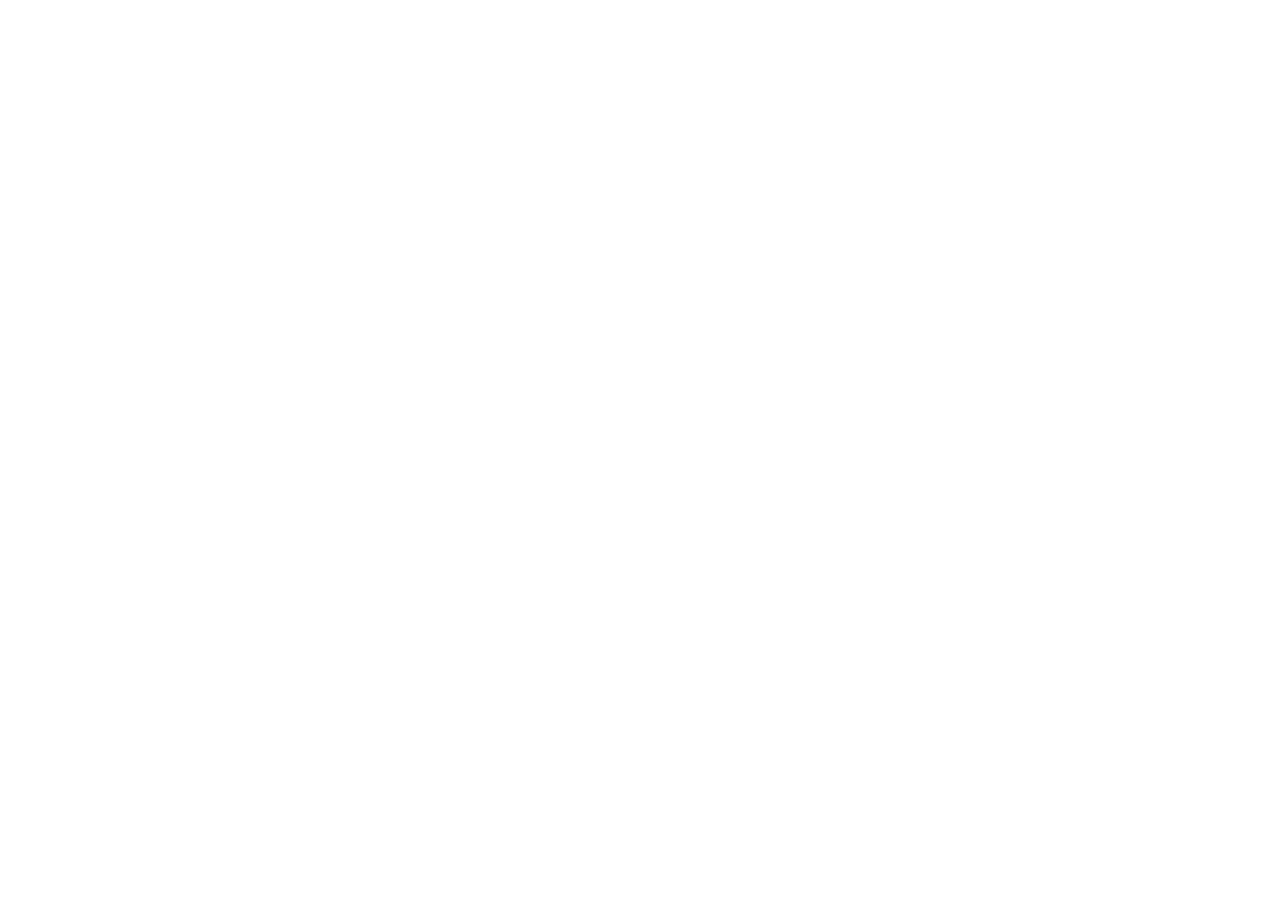
==== Index.html @ 6a3566c0 "Add files via upload" ====
<html>
<head>

           <meta charset="utf-8" />
           <meta name="description" content="Moderna Plataforma para Comercializacion de productos Agricolas" />
           <meta name="viewport" content="width=device-width, initial-sacle=1, user-scalable=yes" />
           <title>Hortoplataform: Comercializacion>/title>
           <link rel="stylesheet" type="text/css" href="Style/estilo_form_municipio.css" />
           <link rel="preconnect" href="https://fonts.gstatic.com">
           <link href="https://fonts.googleapis.com/css2?family=Open+sans:wght@300;600;800&display=swap" rel="stylesheet">
           <script src="https://kit.fontawesome.com/42ec7ee6fe.js" crossorigin="anonymous"></script>     
             
                      
                      
                      
                      
               </head>
           
          
           <body>
<div class="Contenedor">
           <div class="Cabecera">
                      <header>
                         <figure>
                            <img src="images/Logo.png"/>
                                </figure>
                                 

                      <h1 lass="cabecera_h1">Hortoplataform </h1>
                      <p lass="cabecera_frase"> Comercializacion de productos Agricolas</p>
                     <a href"" id="iconmenu" class="iconmenu"> <i class="fas fa-bars"> </i><a/>
 </header>
                              
       <nav class="nav">
                  <a class="nav_link" href="">Nosotros</a>
                  <a class="nav_link_palote" href="">Contactenos</a>
                  <a class="nav_link_Button" href="">Registrarme</a>                         
        </nav>        
                             
            <div class=   "galeria">              
             <div class="galeria_lienzo">
                        
              <input type ="radio" name="nav" class="elemento1" id="A"/>
              <input type="radio" name="nav" class="elemento2" id="B"/>
              <input type="radio" name="nav" class="elemento3" id="C"/>
            
                   <div class="galeria_contenedor">
                          <figure>
                                            
                                     <img src="Images/Imagen1.png" width="600px" />
                              </figure>
                              <figure>
                                     <img src="Images/Imagen2.png" width="600px" />
                              </figure>
                              <figure>
                                      <img src="Images/Imagen3.png" width="600px" />
                              </figure>
                        </div>
                              
                        </div>
                                 
                     </div>
                        
                        <div class="controles">
                                   <label for="A"> </label>
                                   <label for="B"> </label>
                                   <label for="C"> </label>
                       </div> 
                       
                      
                       <section class="tienda">
                                  
                  <article>
                             <figure><center> <img src="Images/Clientes.png"> </center></figure>
                             <h3> MODULO CLIENTES</h3>
                             <p>Los clientes a traves de este modulo podran realizar la consulta de productos, tiendas y hacer los pedidos. respectivos.</p>
                             
                       
                             <div></div>
                                  </article>
                                  
                                  
                      <article>
                                 <figure><center> <img src="Images/Tiendas.ong"></center></figure>
                                 <h3>MODULO TIENDAS</h3>
                                 <p>Los propietarios de las tiendas a traves de este odulo podran realizar la consulta de productos que ofrecen los comerciantes y hacer los pedidos respectivos.
                                   <br>
                                 </p>
                                 <div></div>
                                  </article>
                                  
                                  <article>
                                             <figure><center> <img src="Images/Agricultores.png"></center></figure>
                                             <h3>MODULO AGRICULTORES</h3>
                                             <P>Los Agricultores a traves de este modulo podran contactar a comerciantes y tenderos para ofrecer los productos. 
                                                 <br>
                                                        </p>
                                             <div></div>
                                  </article>
                                  
                                  
                                  <article>
                                             <figure><center><img src="Images/Transporte.png"></center></figure>
                                             <h3>MODULO TRANSPORTE</h3>
                                             <p> A traves de este modulo se podra consultar acerca de las tarifas de transporte para el dezplazamiento de los productos.</p>
                                             
                                             
                                             <div></div>
                                            
                                  </article>
                                  
                                  
                                  
                                  <article>
                                             <figure><center><img src="Images/Comerciante.png"></center></figure>
                                             <h3>MODULO COMERCIANTES</h3>
                                             <p>Los comerciantes a traves de este modulo podran realizar la consulta de productos que ofrecen los agricultores y realizar pedidos. </p>
                                                  
                                             <div></div>
                                  </article>
                                  
                                  
                                  
                                  <article>
                                             <figure><center><img src="Images/Productos.png"></center></figure>
                                             <h3>MODULO PRODUCTOS</h3>
                                             <p>A traves de este modulo se podran consultar todos los productos, precio, y las tiendas que los ofrece.</p>
                                          
                                             <div></div>
                                  </article>
                                  
                                  
                                  
                                  <article>
                                             <figure><center><img src="Images/Municipios.png"></center></figure>
                                             <h3>MODULO MUNICIPIOS</h3>
                                             <p>A tarves de este modulo se podarn consultar todods los municipios que estan cubiertos por el sistema de informacion.</p>
                                          
                                         
                                  <div>
                                             
                                     <center>
                                     <button type="button" class="btn_municipios" onclick="window.open('https://Alejandroweb2021.github.io/Proyectoweb/Form_municipio.html')">INGRESAR AL MODULO
                                     </center>
                                                </button></div>
                                  </article>
                                  
                                  
                                  
                                  
                                  
                                  
                                  
                                  
                                  
                                  
                                  
                                  
                                  <article>
                                             <figure><center><img src="Images/Cultivos.png"></center></figure>
                                             <h3>MODULO CULTIVOS</h3>
                                             <p>A traves de este modulo se podran consultar todos los cultivos de productos Hortofruticolas de la Region.</p>
                                            
                                             <div></div>
                                             </article>
                                  
                                  
                                  <article>
                                             <figure><center><img src="Images/Tiempo de cosecha.png"></center></figure>
                                             <h3>MODULO TIEMPO DE COSECHA</h3>
                                             <p>A traves de este modulo se podran consultar los tiempos de cosecha para cada uno de los productos cultivados en la region.</p>                         
                                             <div></div>
                                  </article>
                                     
                                  
                                 </section>
                       
                                 <div class="espcio"></div>
                                 
                                 <div class="PiePagina">
                                           
                                            <footer>
                                                       <p class="NombreNegocio">Hortoplataform S.A</p>
                                                       <p class="direccion">Direccion: cra 00 # 00-00 </p>
                                                       <p>Telefono: 2610000</p>
                                                       <p>Horario de Atencion: Lunes a Viernes 7:00am a 5:00pm </p>
                                                       <p>Web: wwww.hortoplataform.com </p>
                                            </footer>
                       
                       
                       
                       
                       
                       
                       
                       
                       
                       
                       
                               
                                 </div>            
                                 
                                 
                                 
                                 
               </div>
                      
                      
                      
                      
                      
                      
                      
                      
                      
                      
                      
                      
                      
                      
                   
                      </body>
                      </html>
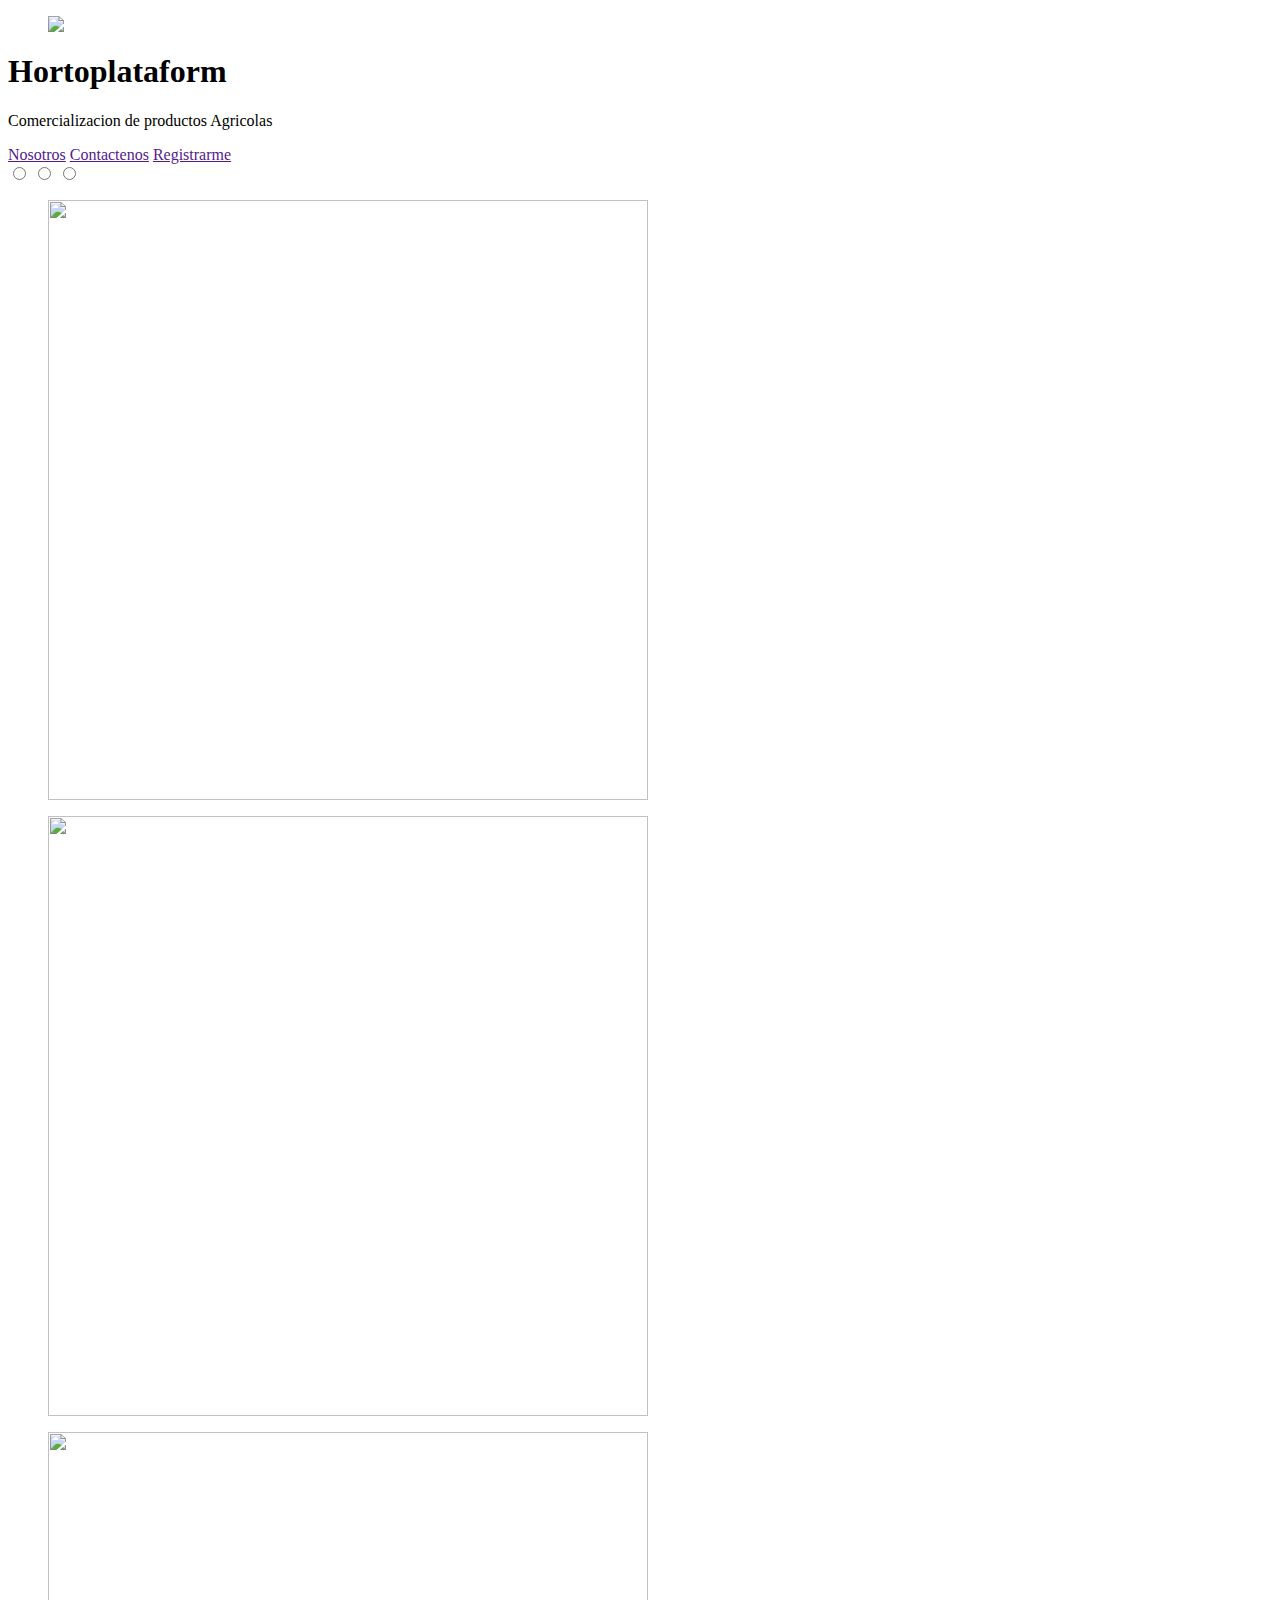
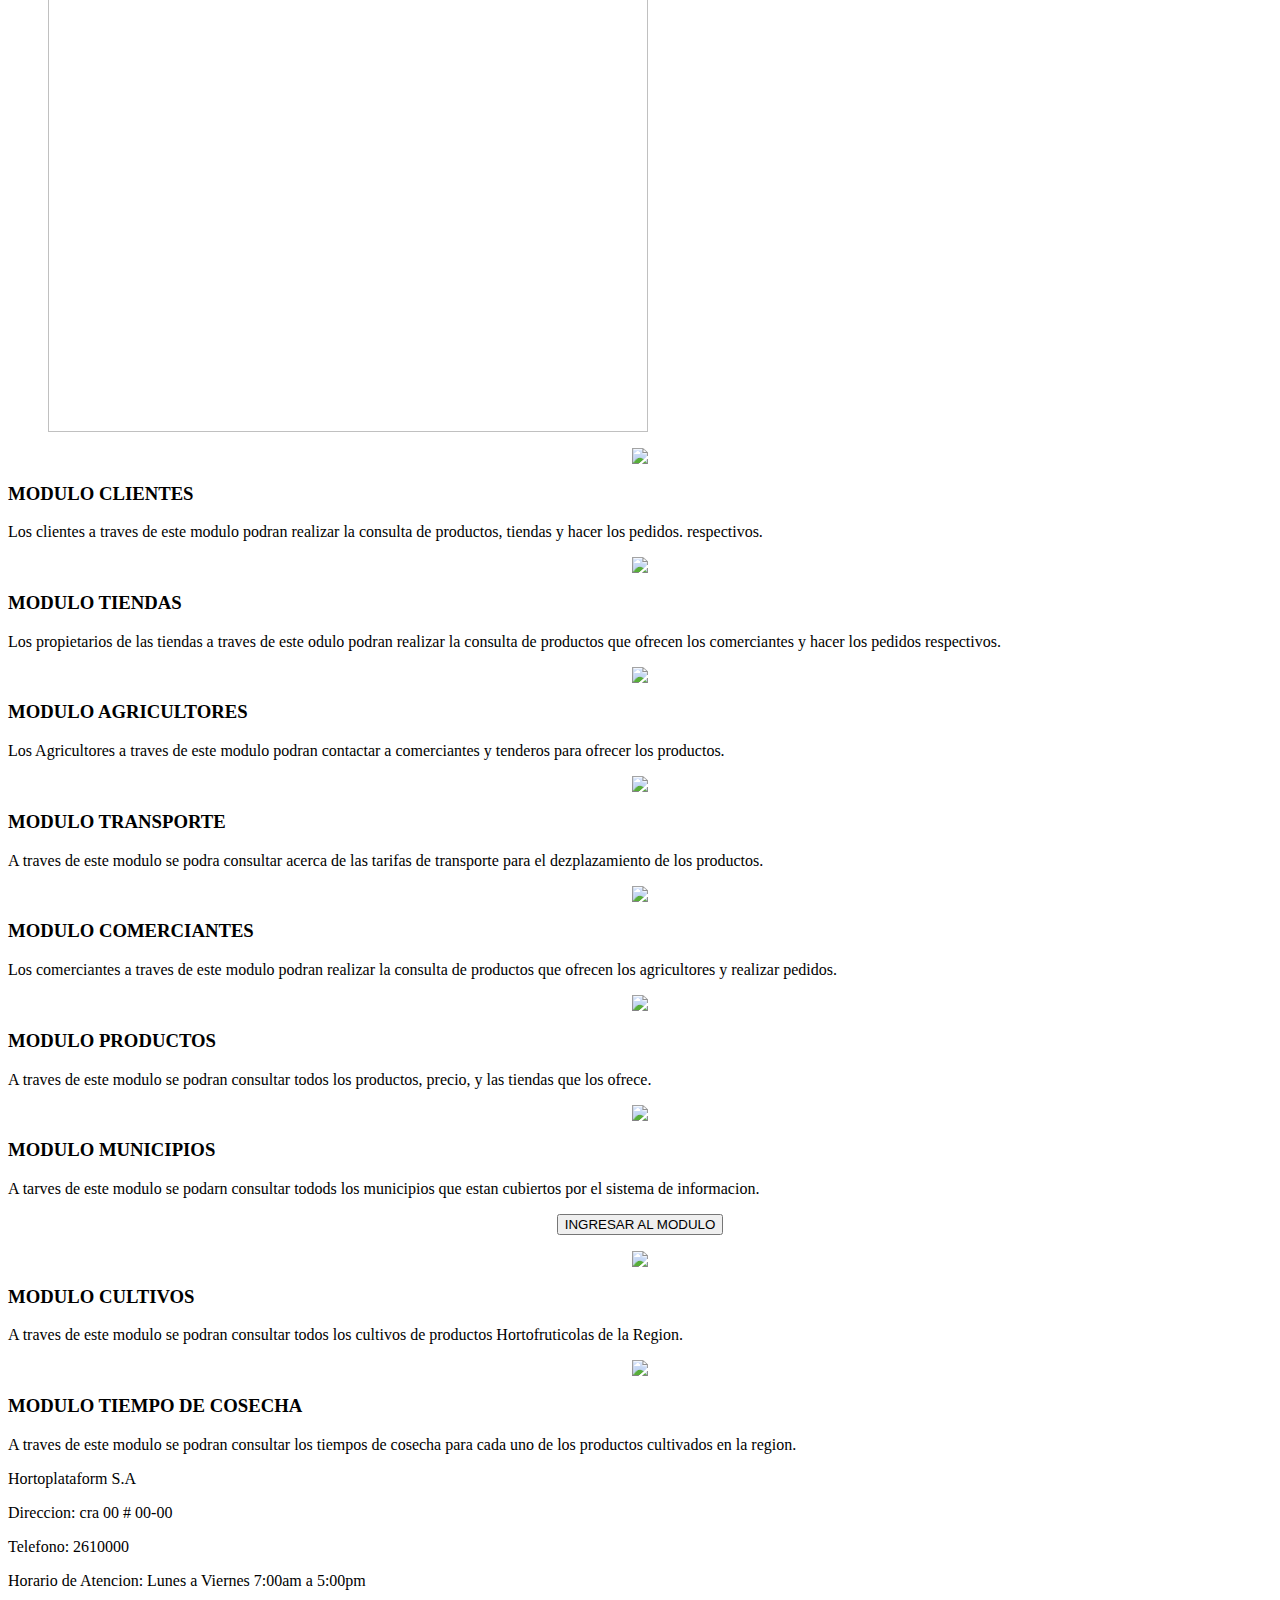
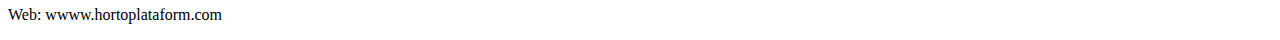
==== commit 3e5f9307: "Update Index.html" ====
--- a/Index.html
+++ b/Index.html
@@ -4,7 +4,7 @@
            <meta charset="utf-8" />
            <meta name="description" content="Moderna Plataforma para Comercializacion de productos Agricolas" />
            <meta name="viewport" content="width=device-width, initial-sacle=1, user-scalable=yes" />
-           <title>Hortoplataform: Comercializacion>/title>
+           <title>Hortoplataform: Comercializacion></title>
            <link rel="stylesheet" type="text/css" href="Style/estilo_form_municipio.css" />
            <link rel="preconnect" href="https://fonts.gstatic.com">
            <link href="https://fonts.googleapis.com/css2?family=Open+sans:wght@300;600;800&display=swap" rel="stylesheet">
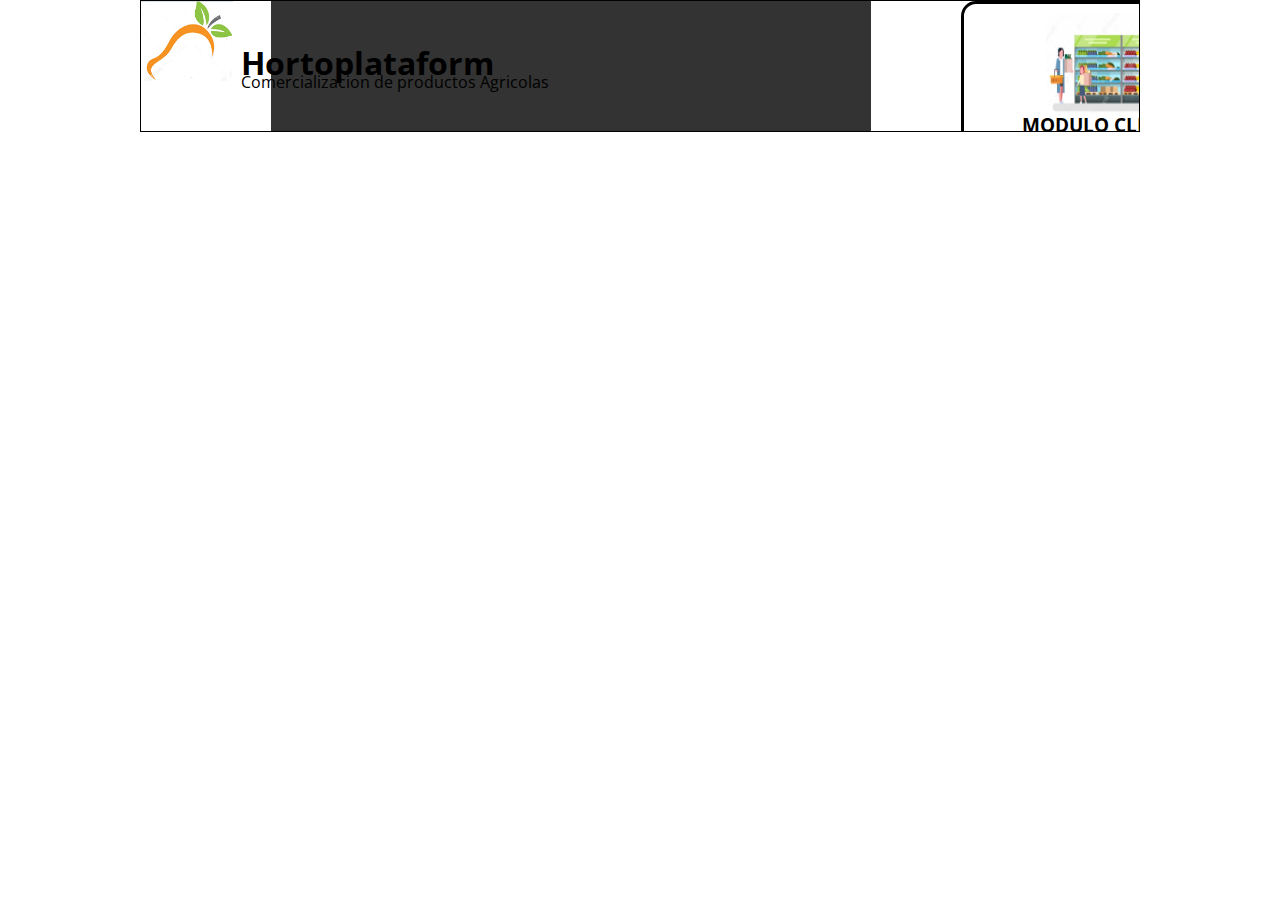
==== commit 8bca4b02: "Update Index.html" ====
--- a/Index.html
+++ b/Index.html
@@ -4,8 +4,8 @@
            <meta charset="utf-8" />
            <meta name="description" content="Moderna Plataforma para Comercializacion de productos Agricolas" />
            <meta name="viewport" content="width=device-width, initial-sacle=1, user-scalable=yes" />
-           <title>Hortoplataform: Comercializacion></title>
-           <link rel="stylesheet" type="text/css" href="Style/estilo_form_municipio.css" />
+           <title> Hortoplataform: Comercializacion </title>
+           <link rel="stylesheet" type="text/css" href="Estilo/EstiloPrincipal.css"/>
            <link rel="preconnect" href="https://fonts.gstatic.com">
            <link href="https://fonts.googleapis.com/css2?family=Open+sans:wght@300;600;800&display=swap" rel="stylesheet">
            <script src="https://kit.fontawesome.com/42ec7ee6fe.js" crossorigin="anonymous"></script>     
@@ -22,12 +22,12 @@
            <div class="Cabecera">
                       <header>
                          <figure>
-                            <img src="images/Logo.png"/>
+                            <img src="imagenes/Logo.png"/>
                                 </figure>
                                  
 
-                      <h1 lass="cabecera_h1">Hortoplataform </h1>
-                      <p lass="cabecera_frase"> Comercializacion de productos Agricolas</p>
+                      <h1 class="cabecera_h1">Hortoplataform </h1>
+                      <p class="cabecera_frase"> Comercializacion de productos Agricolas</p>
                      <a href"" id="iconmenu" class="iconmenu"> <i class="fas fa-bars"> </i><a/>
  </header>
                               
@@ -47,13 +47,13 @@
                    <div class="galeria_contenedor">
                           <figure>
                                             
-                                     <img src="Images/Imagen1.png" width="600px" />
+                                     <img src="imagenes/Imagen1.png" width="600px" />
                               </figure>
                               <figure>
-                                     <img src="Images/Imagen2.png" width="600px" />
+                                     <img src="imagenes/Imagen2.png" width="600px" />
                               </figure>
                               <figure>
-                                      <img src="Images/Imagen3.png" width="600px" />
+                                      <img src="imagenes/Imagen3.png" width="600px" />
                               </figure>
                         </div>
                               
@@ -71,7 +71,7 @@
                        <section class="tienda">
                                   
                   <article>
-                             <figure><center> <img src="Images/Clientes.png"> </center></figure>
+                             <figure><center> <img src="imagenes/Clientes.png"> </center></figure>
                              <h3> MODULO CLIENTES</h3>
                              <p>Los clientes a traves de este modulo podran realizar la consulta de productos, tiendas y hacer los pedidos. respectivos.</p>
                              
@@ -81,7 +81,7 @@
                                   
                                   
                       <article>
-                                 <figure><center> <img src="Images/Tiendas.ong"></center></figure>
+                                 <figure><center> <img src="imagenes/Tiendas.ong"></center></figure>
                                  <h3>MODULO TIENDAS</h3>
                                  <p>Los propietarios de las tiendas a traves de este odulo podran realizar la consulta de productos que ofrecen los comerciantes y hacer los pedidos respectivos.
                                    <br>
@@ -90,7 +90,7 @@
                                   </article>
                                   
                                   <article>
-                                             <figure><center> <img src="Images/Agricultores.png"></center></figure>
+                                             <figure><center> <img src="imagenes/Agricultores.png"></center></figure>
                                              <h3>MODULO AGRICULTORES</h3>
                                              <P>Los Agricultores a traves de este modulo podran contactar a comerciantes y tenderos para ofrecer los productos. 
                                                  <br>
@@ -100,7 +100,7 @@
                                   
                                   
                                   <article>
-                                             <figure><center><img src="Images/Transporte.png"></center></figure>
+                                             <figure><center><img src="imagenes/Transporte.png"></center></figure>
                                              <h3>MODULO TRANSPORTE</h3>
                                              <p> A traves de este modulo se podra consultar acerca de las tarifas de transporte para el dezplazamiento de los productos.</p>
                                              
@@ -112,7 +112,7 @@
                                   
                                   
                                   <article>
-                                             <figure><center><img src="Images/Comerciante.png"></center></figure>
+                                             <figure><center><img src="imagenes/Comerciante.png"></center></figure>
                                              <h3>MODULO COMERCIANTES</h3>
                                              <p>Los comerciantes a traves de este modulo podran realizar la consulta de productos que ofrecen los agricultores y realizar pedidos. </p>
                                                   
@@ -122,7 +122,7 @@
                                   
                                   
                                   <article>
-                                             <figure><center><img src="Images/Productos.png"></center></figure>
+                                             <figure><center><img src="imagenes/Productos.png"></center></figure>
                                              <h3>MODULO PRODUCTOS</h3>
                                              <p>A traves de este modulo se podran consultar todos los productos, precio, y las tiendas que los ofrece.</p>
                                           
@@ -132,7 +132,7 @@
                                   
                                   
                                   <article>
-                                             <figure><center><img src="Images/Municipios.png"></center></figure>
+                                             <figure><center><img src="imagenes/Municipios.png"></center></figure>
                                              <h3>MODULO MUNICIPIOS</h3>
                                              <p>A tarves de este modulo se podarn consultar todods los municipios que estan cubiertos por el sistema de informacion.</p>
                                           
@@ -157,7 +157,7 @@
                                   
                                   
                                   <article>
-                                             <figure><center><img src="Images/Cultivos.png"></center></figure>
+                                             <figure><center><img src="imagenes/Cultivos.png"></center></figure>
                                              <h3>MODULO CULTIVOS</h3>
                                              <p>A traves de este modulo se podran consultar todos los cultivos de productos Hortofruticolas de la Region.</p>
                                             
@@ -166,7 +166,7 @@
                                   
                                   
                                   <article>
-                                             <figure><center><img src="Images/Tiempo de cosecha.png"></center></figure>
+                                             <figure><center><img src="imagenes/Tiempo de cosecha.png"></center></figure>
                                              <h3>MODULO TIEMPO DE COSECHA</h3>
                                              <p>A traves de este modulo se podran consultar los tiempos de cosecha para cada uno de los productos cultivados en la region.</p>                         
                                              <div></div>
--- a/Estilo/EstiloPrincipal.css
+++ b/Estilo/EstiloPrincipal.css
@@ -0,0 +1,234 @@
+*{
+  margin: 0;
+  padding: 0;
+  font-family: 'Open Sans' , sans-serif;
+  
+}
+
+.Contenedor{
+  border: solid 1px black;
+  width: 100%;
+  max-width:1000px;
+  margin: auto;
+  box-sizing: border-box;
+  overflow: hidden;
+}
+
+.Cabecera {
+  display: flex;
+  justify-content: space-between;
+  position: relative;
+  height: 130px;
+}
+  
+  .cabecera figure {
+    width: 130px;
+    margin: Auto;
+  }
+    
+
+.Cabecera img{
+  width: 95px;
+  height: 80px;
+  
+}
+
+.cabecera_h1 {
+  position: absolute;
+  top: 40px;
+  left: 100px;
+  
+}
+
+.cabecera_frase {
+  position: absolute;
+  top: 70px;
+  left: 100px;
+}
+
+.nav {
+  display:none;
+}
+
+.nav{
+  margin: 10px 10px 0 0;
+  position: unset;
+  background: none;
+  height: auto;
+  width: unset;
+  border: none;
+}
+
+.nav_link{
+  background: #008B99;
+  color: white;
+  padding: 5px;
+  border-radius: 3px;
+}
+
+.nav_link_palote {
+  background: #008B99;
+  color: white;
+  padding: 5px;
+  border-radius: 3px;
+}
+
+
+
+.nav_link_Button{
+  background: #008B99;
+  color: white;
+  padding: 5px;
+  border-radius: 3px;
+}
+
+  .galeria {
+    width: 100%;
+    height: 400px;
+    background: #333;
+    display: flex;
+    justify-content: center;
+    align-items: center;
+    
+}
+
+.galeria_lienzo{
+  width: 600px;
+  height: 350px:
+    overflow: hidden;
+}
+
+.galeria_contenedor{
+  display: flex;
+  width: 7000px;
+  height: 50px;
+  transition: transform 1s ease-in;
+  will-change: transform;
+}
+
+.elemento1:checked ~ .galeria_contenedor {
+  transform: translatex(0px);
+}
+
+.elemento2:checked ~.galeria_contenedor {
+  transform: translatex(-600px);
+  
+}
+
+.elemento3:checked ~ .galeria_contenedor {
+  transform: translatex(-1200px);
+}
+
+.controles {
+  width: 100%;
+  height: 30px;
+  display: flex;
+  justify-content: center;
+  position: relative;
+  top: -26px;
+}
+
+label{
+  margin: 5px;
+  width: 20px;
+  height: 20px;
+  border-radius: 100px;
+  background: green;
+  display: block;
+  cursor: pointer;
+}
+
+
+/****************************************/
+
+
+.tienda{
+  display: grid;
+  grid-template: repeat(3, 300px) / repeat(3, 300px);
+  justify-content: center;
+  grid-gap:16px;
+  width: 100%;
+  heihgt: auto;
+  
+}
+
+.tienda article {
+  display: flex;
+  justify-content: center;
+  align-content: sapce-between;
+  flex-flow: wrap;
+  border: solid;
+  border-radius: 15px;
+  overflow: Hidden;
+}
+
+
+.tienda img {
+  position:relative;
+  top: 5px;
+  width: 150px;
+  height: 100px;
+  border-radius: 15px;
+}
+
+.tienda div{
+  width: 100px%;
+  height: 50px;
+  background: #008B99;
+}
+
+.tienda p{
+  
+  text-align: justify;
+  
+}
+
+.tienda h3{
+  text-align:center;
+}
+
+
+.btn_municipios {
+  background: #188B37;
+  color: #fff;
+  margin: auto;
+  padding: 10px 40px;
+  cursor: pointer;
+  border-radius: 7px;
+}
+
+
+.btn_municipios: active {
+  transform:  scale(1.05);
+}
+
+/*****************************/
+
+.espacio{
+  position: relative;
+  heigt: 20px;
+}
+
+.PiePagina {
+  display: flex;
+  justif-content: center;
+  position: relative;
+  height: 105px;
+  background: #008B99;
+  align-content: center;
+}
+
+.PiePagina footer{
+  text-align: center;
+  color:white;
+}
+
+/*responsive desig */
+
+@media screen and (max-width: 600px){
+  .tienda{
+        grid-template: repeat(3, 300px) / repeat(1, 3000px) ;
+  }
+  
+}
+
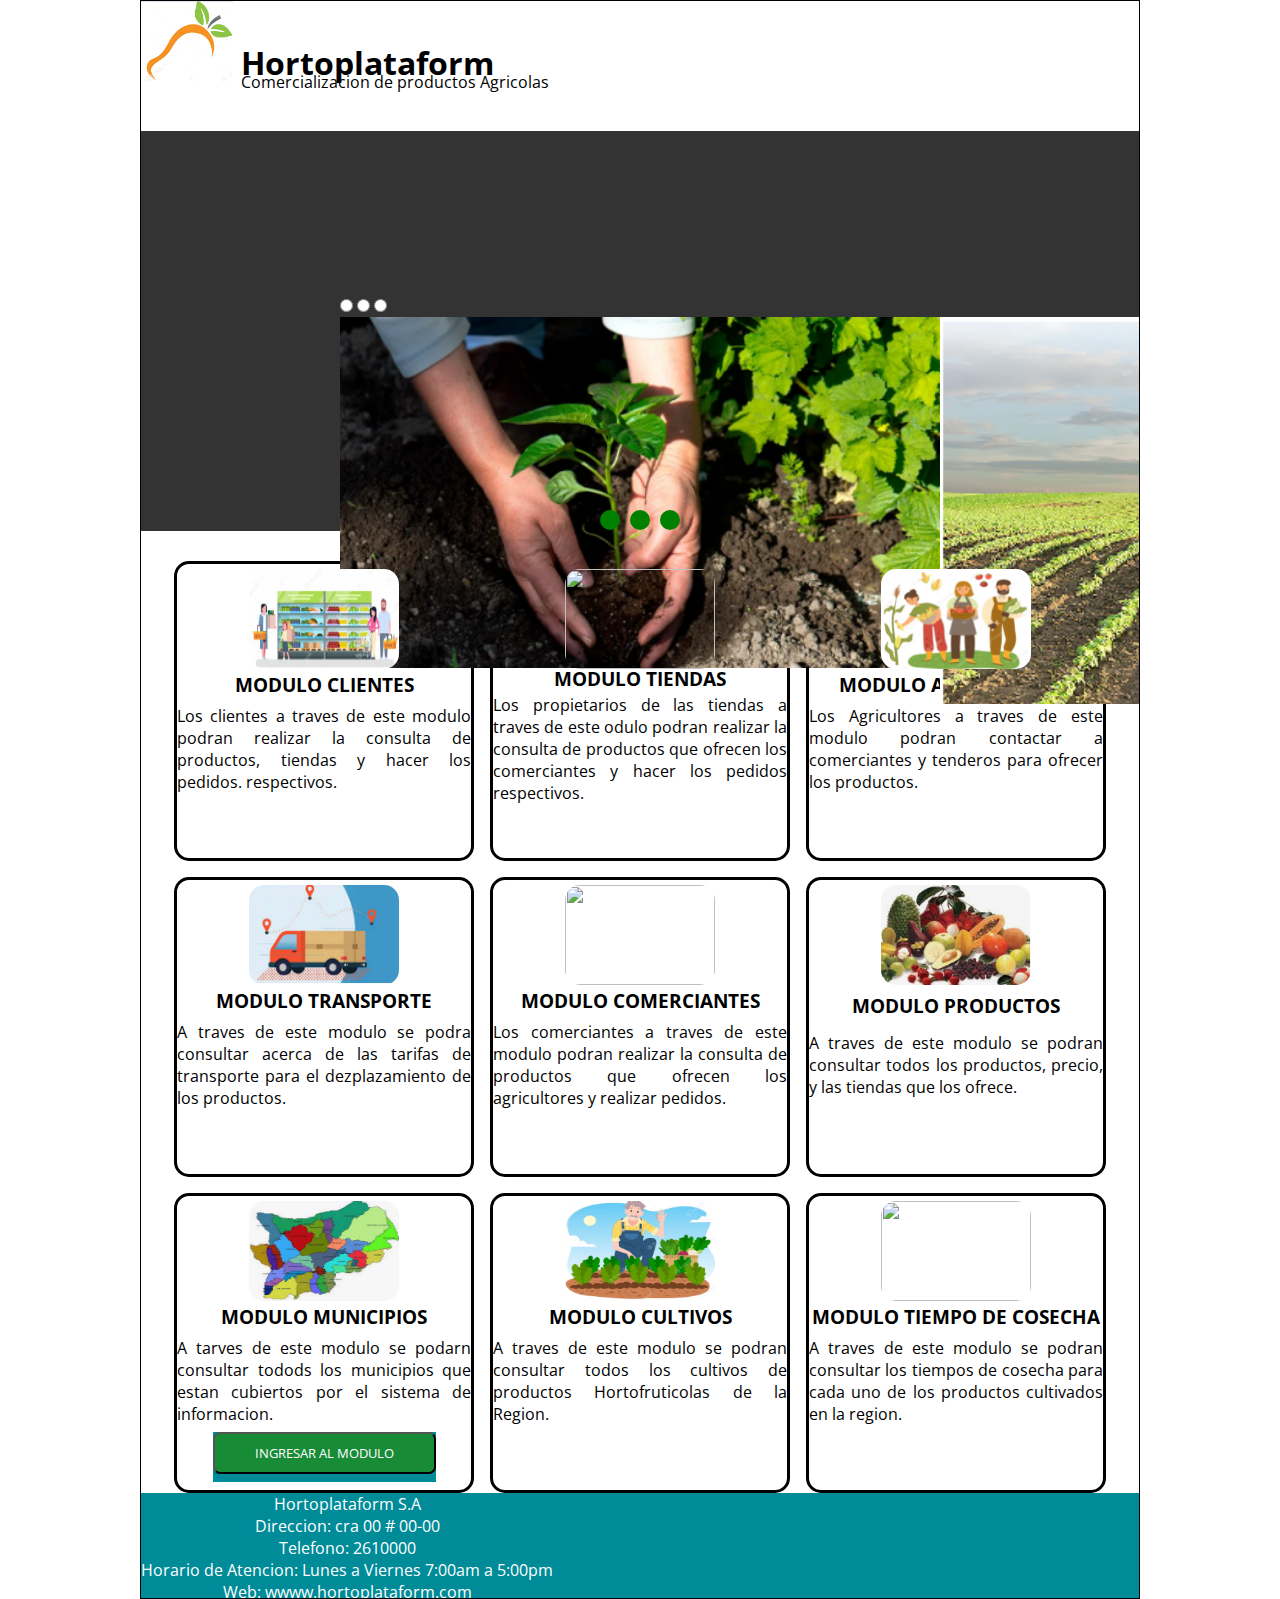
==== commit 7b2355b7: "Update Index.html" ====
--- a/Index.html
+++ b/Index.html
@@ -36,7 +36,10 @@
                   <a class="nav_link_palote" href="">Contactenos</a>
                   <a class="nav_link_Button" href="">Registrarme</a>                         
         </nav>        
-                             
+            
+                                 
+             </div>
+                                 
             <div class=   "galeria">              
              <div class="galeria_lienzo">
                         
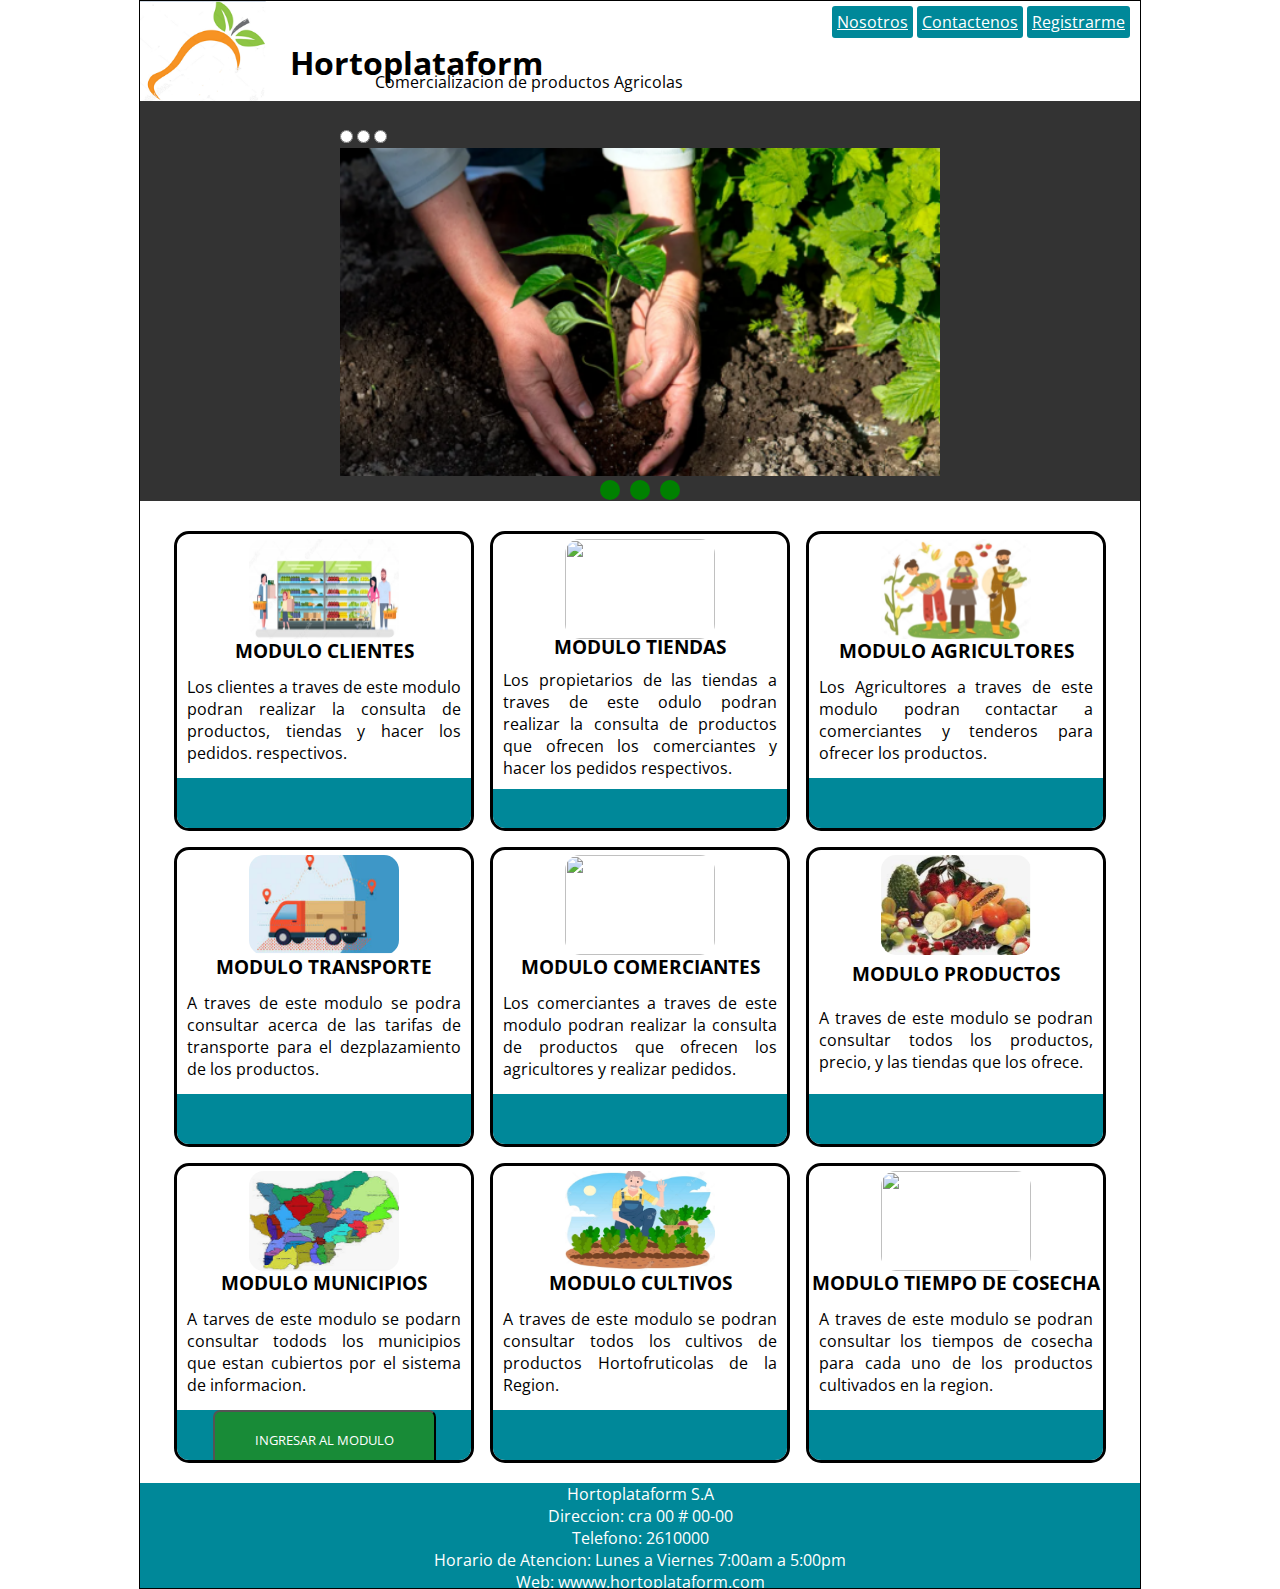
==== commit d2323f2a: "Update Index.html" ====
--- a/Index.html
+++ b/Index.html
@@ -40,7 +40,7 @@
                                  
              </div>
                                  
-            <div class=   "galeria">              
+            <div class= "galeria">              
              <div class="galeria_lienzo">
                         
               <input type ="radio" name="nav" class="elemento1" id="A"/>
@@ -178,7 +178,7 @@
                                   
                                  </section>
                        
-                                 <div class="espcio"></div>
+                                 <div class="espacio"></div>
                                  
                                  <div class="PiePagina">
                                            
--- a/Estilo/EstiloPrincipal.css
+++ b/Estilo/EstiloPrincipal.css
@@ -1,234 +1,227 @@
 *{
-  margin: 0;
+  margin:0;
   padding: 0;
-  font-family: 'Open Sans' , sans-serif;
-  
-}
-
-.Contenedor{
-  border: solid 1px black;
-  width: 100%;
-  max-width:1000px;
-  margin: auto;
-  box-sizing: border-box;
-  overflow: hidden;
-}
+  font-family: 'Open Sans', sans-serif;
+}
+
+.Contenedor {
+ border: solid 1px black; 
+ width: 100%;
+ max-width: 1000px;
+ margin:auto;
+ box-sizzing: border-box;
+ overflow:hidden;
+}
+
 
 .Cabecera {
   display: flex;
   justify-content: space-between;
   position: relative;
-  height: 130px;
-}
-  
-  .cabecera figure {
-    width: 130px;
-    margin: Auto;
-  }
-    
-
-.Cabecera img{
-  width: 95px;
-  height: 80px;
-  
+  height:100px
+}
+
+.Cabecera figure {
+ width: 130px;
+ margin: auto;
+}
+
+.Cabecera img {
+ width:130px; 
+ height: 100px;
 }
 
 .cabecera_h1 {
-  position: absolute;
-  top: 40px;
-  left: 100px;
-  
+ position:absolute;
+ top: 40px;
+ left:150px;
 }
 
 .cabecera_frase {
-  position: absolute;
-  top: 70px;
-  left: 100px;
+ position:absolute;
+ top:70px;
+ left:235;
 }
 
 .nav {
-  display:none;
-}
-
-.nav{
-  margin: 10px 10px 0 0;
-  position: unset;
-  background: none;
-  height: auto;
-  width: unset;
-  border: none;
-}
-
-.nav_link{
-  background: #008B99;
-  color: white;
-  padding: 5px;
-  border-radius: 3px;
+margin: 10px 10px 0 0;
+position:unset;
+bacground:none;
+height: auto;
+width: unset;
+border:none;  
+}
+
+.nav_link {
+ background: #008899;
+ color:white;
+ padding:5px;
+ border-radius:3px;
 }
 
 .nav_link_palote {
-  background: #008B99;
-  color: white;
-  padding: 5px;
-  border-radius: 3px;
-}
-
-
-
-.nav_link_Button{
-  background: #008B99;
-  color: white;
-  padding: 5px;
-  border-radius: 3px;
-}
-
-  .galeria {
-    width: 100%;
-    height: 400px;
-    background: #333;
-    display: flex;
-    justify-content: center;
-    align-items: center;
-    
-}
-
-.galeria_lienzo{
-  width: 600px;
-  height: 350px:
-    overflow: hidden;
-}
-
-.galeria_contenedor{
-  display: flex;
-  width: 7000px;
-  height: 50px;
-  transition: transform 1s ease-in;
-  will-change: transform;
-}
-
-.elemento1:checked ~ .galeria_contenedor {
-  transform: translatex(0px);
-}
-
-.elemento2:checked ~.galeria_contenedor {
-  transform: translatex(-600px);
-  
-}
-
-.elemento3:checked ~ .galeria_contenedor {
-  transform: translatex(-1200px);
-}
-
-.controles {
+ background: #008899;
+ color:white;
+ padding:5px;
+ border-radius:3px;
+}
+
+.nav_link_button {
+ background: #008899;
+ color:white;
+ padding:5px;
+ border-radius:3px;
+}
+
+/**************************/
+.galeria {
   width: 100%;
-  height: 30px;
+  height: 400px;
+  background: #333;
   display: flex;
   justify-content: center;
-  position: relative;
-  top: -26px;
-}
+  align-items: center; 
+}
+
+.galeria_lienzo {
+  width: 600px;
+  height: 350px;
+  overflow:hidden;
+}
+
+.galeria_contenedor {
+ display: flex;
+ width: 7000px;
+ height: 50px;
+ transition: transform 1s ease-in;
+ will-change: transform;
+}
+
+.elemento1:checked ~ .galeria_contenedor {
+ transform: translateX(0px); 
+}
+
+.elemento2:checked ~ .galeria_contenedor {
+ transform: translateX(-600px); 
+}
+
+.elemento3:checked ~ .galeria_contenedor {
+ transform: translateX(-1200px); 
+}
+
+
+.controles {
+ width: 100%;
+ height: 30px;
+ display: flex;
+ justify-content: center;
+ position: relative;
+ top: -26px;
+}
+
 
 label{
-  margin: 5px;
-  width: 20px;
-  height: 20px;
-  border-radius: 100px;
-  background: green;
-  display: block;
-  cursor: pointer;
-}
-
-
-/****************************************/
-
-
-.tienda{
-  display: grid;
-  grid-template: repeat(3, 300px) / repeat(3, 300px);
-  justify-content: center;
+ margin:5px;
+ width: 20px;
+ height: 20px;
+ border-radius: 100px;
+ background:green;
+ display:block;
+ cursor: pointer;
+}
+
+/*****************************************/
+.tienda {
+  display:grid;
+  grid-template: repeat(3,300px) / repeat(3, 300px);
+  justify-content:center;
   grid-gap:16px;
-  width: 100%;
-  heihgt: auto;
-  
-}
+  width:100%;
+  height:auto;
+}
+
 
 .tienda article {
-  display: flex;
-  justify-content: center;
-  align-content: sapce-between;
-  flex-flow: wrap;
-  border: solid;
-  border-radius: 15px;
-  overflow: Hidden;
-}
-
+ display:flex; 
+ justify-content: center;
+ align-content: space-between;
+ flex-flow:wrap;
+ border:solid;
+ border-radius: 15px;
+ overflow: hidden;
+ 
+
+}
 
 .tienda img {
-  position:relative;
-  top: 5px;
-  width: 150px;
-  height: 100px;
-  border-radius: 15px;
-}
-
-.tienda div{
-  width: 100px%;
-  height: 50px;
-  background: #008B99;
-}
-
-.tienda p{
-  
-  text-align: justify;
-  
-}
-
-.tienda h3{
-  text-align:center;
-}
-
+ position:relative;
+ top: 5px;
+ width:150px;
+ height: 100px;
+ border-radius: 15px;
+}
+
+.tienda div {
+ width: 100%;
+ height: 50px;
+ background: #008899;
+}
+  
+.tienda p {
+ text-align: justify; 
+ padding:10px;
+}
+
+
+.tienda h3 {
+  text-align: justify;  
+}
 
 .btn_municipios {
   background: #188B37;
   color: #fff;
   margin: auto;
-  padding: 10px 40px;
+  padding: 19px 40px;
   cursor: pointer;
   border-radius: 7px;
 }
 
-
 .btn_municipios: active {
-  transform:  scale(1.05);
-}
-
-/*****************************/
-
-.espacio{
-  position: relative;
-  heigt: 20px;
+  transform: scale(1.05);
+}
+
+  
+/*************************/
+
+.espacio {
+ position:relative;
+ height:20px;
 }
 
 .PiePagina {
-  display: flex;
-  justif-content: center;
-  position: relative;
-  height: 105px;
-  background: #008B99;
-  align-content: center;
-}
-
-.PiePagina footer{
-  text-align: center;
+ display:flex;
+ justify-content: center;
+ position: relative;
+ height: 105px;
+ background: #008899;
+ align-content: center;
+}
+
+.PiePagina footer {
+ 
+  text-align:center;
   color:white;
-}
-
-/*responsive desig */
-
-@media screen and (max-width: 600px){
-  .tienda{
-        grid-template: repeat(3, 300px) / repeat(1, 3000px) ;
+  
+}
+
+//******MODO RESPONSIVE */
+  
+@media screen and  (max-width:600px) {
+         .tienda{
+              grid-template: repeat(1,300px) / repeat(1, 300px);         
   }
   
 }
-
+  
+
+
